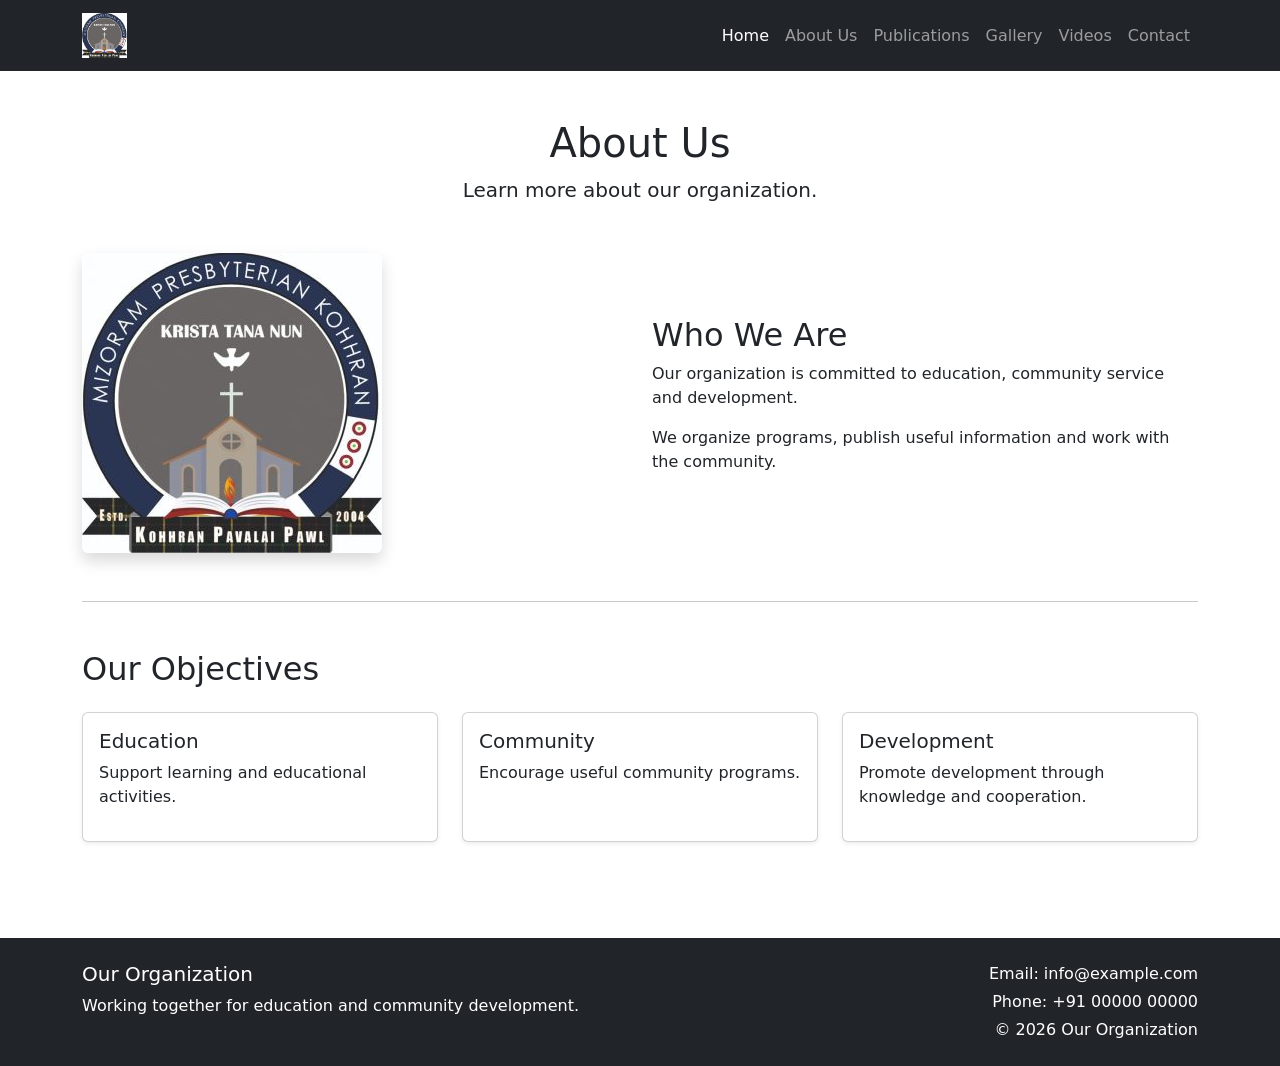
==== about.html @ 16ee0c52 "upload website files" ====
<!DOCTYPE html>
<html lang="en">
<head>
<meta charset="UTF-8">
<meta name="viewport" content="width=device-width, initial-scale=1.0">
<title>Our Organization</title>
<link href="https://cdn.jsdelivr.net/npm/bootstrap@5.3.8/dist/css/
bootstrap.min.css" rel="stylesheet">
<link rel="stylesheet" href="css/style.css">
</head>
<body>
<nav class="navbar navbar-expand-lg bg-dark navbar-dark">
    <div class="container">

        <a class="navbar-brand d-flex align-items-center"
   href="index.html">

    <img src="images/banner.jpg"
         alt="Organization Logo"
         width="45"
         height="45"
         class="me-2">
		 </a>

        <button class="navbar-toggler" type="button"
                data-bs-toggle="collapse"
                data-bs-target="#mainNav">
            <span class="navbar-toggler-icon"></span>
        </button>

        <div class="collapse navbar-collapse" id="mainNav">
            <ul class="navbar-nav ms-auto">

                <li class="nav-item">
                    <a class="nav-link active" href="index.html">Home</a>
                </li>

                <li class="nav-item">
                    <a class="nav-link" href="about.html">About Us</a>
                </li>

                <li class="nav-item">
                    <a class="nav-link" href="publications.html">Publications</a>
                </li>

                <li class="nav-item">
                    <a class="nav-link" href="gallery.html">Gallery</a>
                </li>

                <li class="nav-item">
                    <a class="nav-link" href="videos.html">Videos</a>
                </li>

                <li class="nav-item">
                    <a class="nav-link" href="contact.html">Contact</a>
                </li>

            </ul>
        </div>
    </div>
</nav>
<section class="py-5">
<div class="container">
<div class="text-center mb-5">
<h1>About Us</h1>
<p class="lead">
 Learn more about our organization.
</p>
</div>
<div class="row align-items-center g-4">
<div class="col-md-6">
<img src="images/banner.jpg"
class="img-fluid rounded shadow"
alt="About our organization">
</div>
<div class="col-md-6">
<h2>Who We Are</h2>
<p>
 Our organization is committed to education,
 community service and development.
</p>
<p>
 We organize programs, publish useful information
 and work with the community.
</p>
</div>
</div>
<hr class="my-5">
<h2 class="mb-4">Our Objectives</h2>
<div class="row g-4">
<div class="col-md-4">
<div class="card h-100 shadow-sm">
<div class="card-body">
<h5>Education</h5>
<p>
 Support learning and educational activities.
</p>
</div>
</div>
</div>
<div class="col-md-4">
<div class="card h-100 shadow-sm">
<div class="card-body">
<h5>Community</h5>
<p>
 Encourage useful community programs.
</p>
</div>
</div>
</div>
<div class="col-md-4">
<div class="card h-100 shadow-sm">
<div class="card-body">
<h5>Development</h5>
<p>
 Promote development through knowledge and 
 cooperation.
</p>
</div>
</div>
</div>
</div>
</div>
</section>
<footer class="bg-dark text-white py-4 mt-5">
    <div class="container">
        <div class="row">

            <div class="col-md-6">
                <h5>Our Organization</h5>
                <p>
                    Working together for education and community development.
                </p>
            </div>

            <div class="col-md-6 text-md-end">
                <p class="mb-1">Email: info@example.com</p>
                <p class="mb-1">Phone: +91 00000 00000</p>
                <p class="mb-0">&copy; 2026 Our Organization</p>
            </div>

        </div>
    </div>
</footer>
 
</footer>
<script src="https://cdn.jsdelivr.net/npm/bootstrap@5.3.8/dist/js/
bootstrap.bundle.min.js"></script>
</body>
</html>
---- css/style.css ----
.hero-section{

  

    //background-size:auto;

    //background-position: center;

    //background-repeat: no-repeat;

    //height: 60vh;

    //display: flex;
	//justify-content:center;

    //align-items: center;

}


.hero-content{

    color: red;

    position: relative;
    z-index: 2;

    padding-bottom: 5px;

}
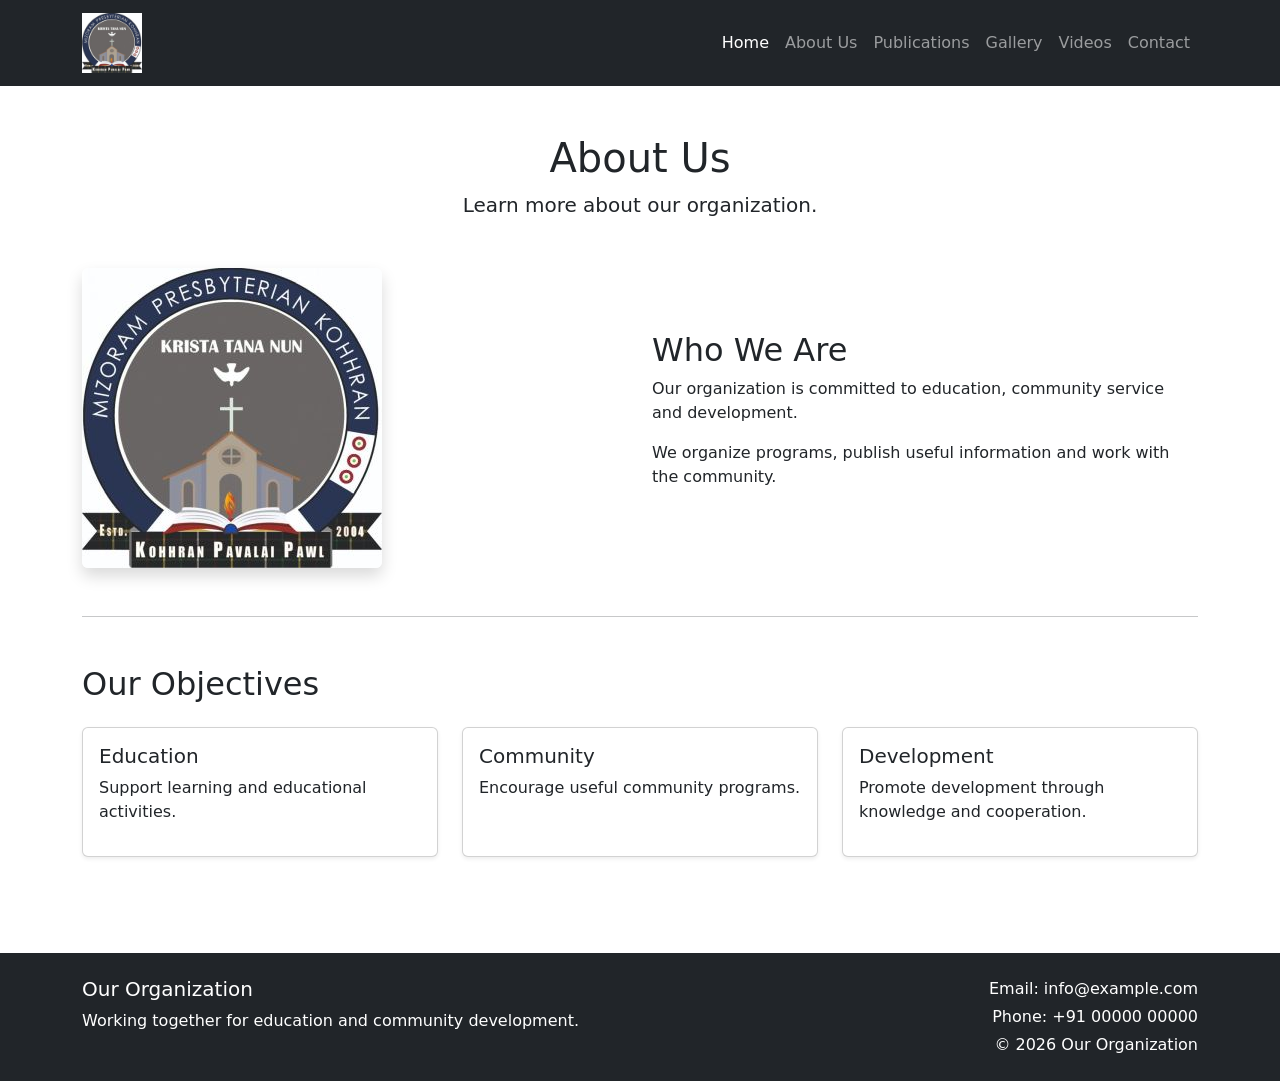
==== commit fb458569: "Add files via upload" ====
--- a/about.html
+++ b/about.html
@@ -7,6 +7,8 @@
 <link href="https://cdn.jsdelivr.net/npm/bootstrap@5.3.8/dist/css/
 bootstrap.min.css" rel="stylesheet">
 <link rel="stylesheet" href="css/style.css">
+<link rel="manifest" href="manifest.json">
+<meta name="theme-color" content="#0d6efd">
 </head>
 <body>
 <nav class="navbar navbar-expand-lg bg-dark navbar-dark">
@@ -17,9 +19,9 @@
 
     <img src="images/banner.jpg"
          alt="Organization Logo"
-         width="45"
-         height="45"
-         class="me-2">
+         width="60"
+         height="60"
+         class="me-4">
 		 </a>
 
         <button class="navbar-toggler" type="button"
@@ -141,9 +143,13 @@
 
         </div>
     </div>
+
 </footer>
- 
-</footer>
+<script>
+if ('serviceWorker' in navigator) {
+  navigator.serviceWorker.register('service-worker.js');
+}
+</script>
 <script src="https://cdn.jsdelivr.net/npm/bootstrap@5.3.8/dist/js/
 bootstrap.bundle.min.js"></script>
 </body>
--- a/css/style.css
+++ b/css/style.css
@@ -20,7 +20,7 @@
 
 .hero-content{
 
-    color: red;
+    color: black;
 
     position: relative;
     z-index: 2;
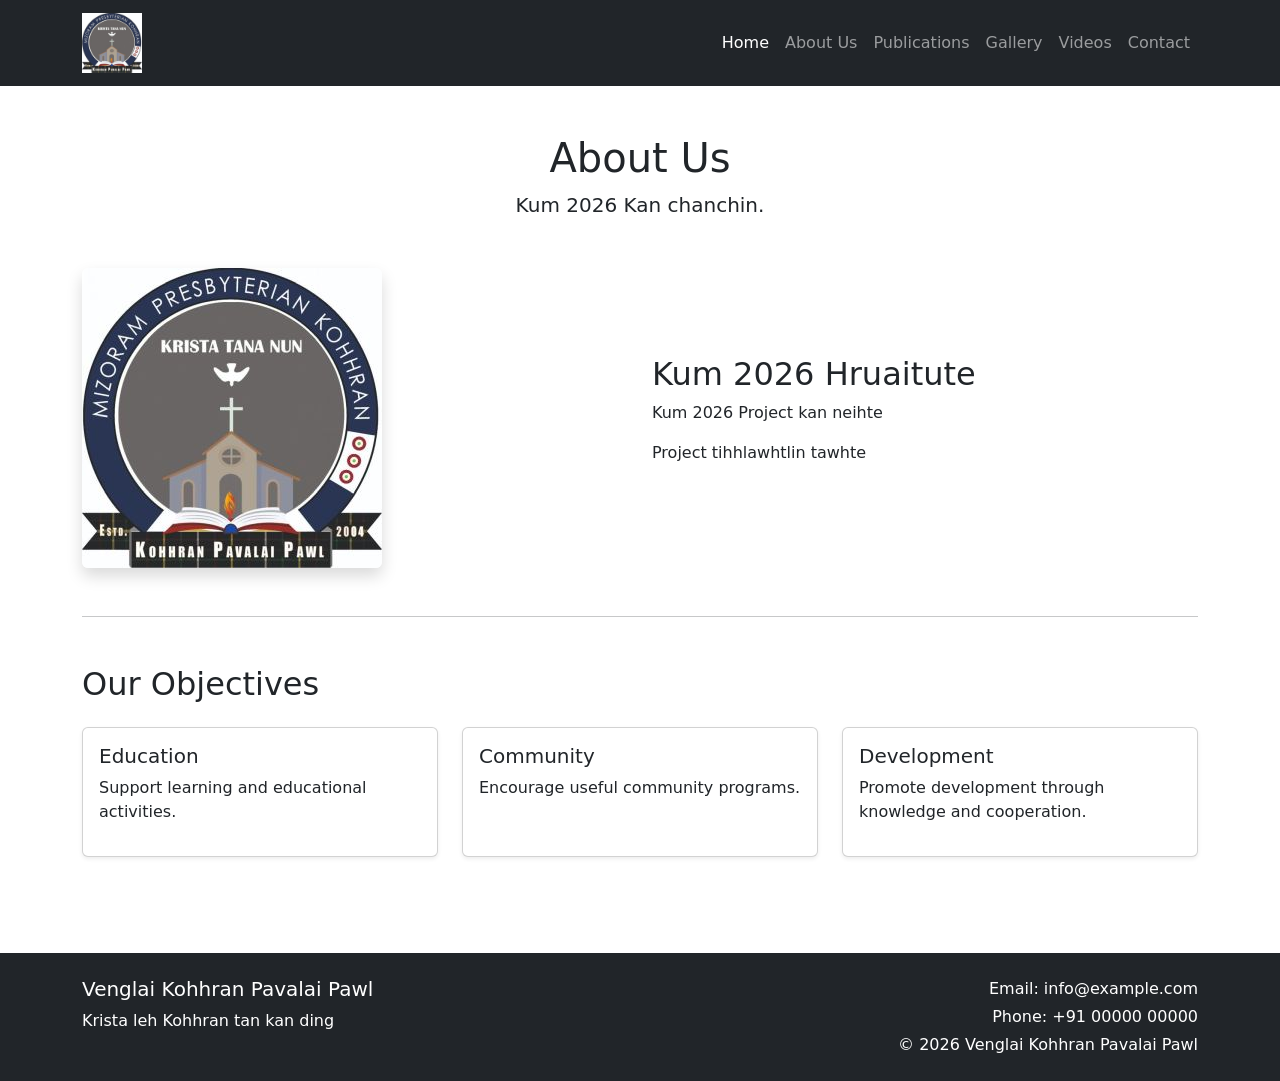
==== commit 5310f911: "Add files via upload" ====
--- a/about.html
+++ b/about.html
@@ -66,7 +66,7 @@
 <div class="text-center mb-5">
 <h1>About Us</h1>
 <p class="lead">
- Learn more about our organization.
+ Kum 2026 Kan chanchin.
 </p>
 </div>
 <div class="row align-items-center g-4">
@@ -76,14 +76,12 @@
 alt="About our organization">
 </div>
 <div class="col-md-6">
-<h2>Who We Are</h2>
+<h2> Kum 2026 Hruaitute</h2>
 <p>
- Our organization is committed to education,
- community service and development.
+ Kum 2026 Project kan neihte
 </p>
 <p>
- We organize programs, publish useful information
- and work with the community.
+ Project tihhlawhtlin tawhte
 </p>
 </div>
 </div>
@@ -129,21 +127,20 @@
         <div class="row">
 
             <div class="col-md-6">
-                <h5>Our Organization</h5>
+                <h5>Venglai Kohhran Pavalai Pawl</h5>
                 <p>
-                    Working together for education and community development.
+                    Krista leh Kohhran tan kan ding
                 </p>
             </div>
 
             <div class="col-md-6 text-md-end">
                 <p class="mb-1">Email: info@example.com</p>
                 <p class="mb-1">Phone: +91 00000 00000</p>
-                <p class="mb-0">&copy; 2026 Our Organization</p>
+                <p class="mb-0">&copy; 2026 Venglai Kohhran Pavalai Pawl</p>
             </div>
 
         </div>
     </div>
-
 </footer>
 <script>
 if ('serviceWorker' in navigator) {
--- a/css/style.css
+++ b/css/style.css
@@ -2,29 +2,19 @@
 
   
 
-    //background-size:auto;
+    background-size:auto;
 
-    //background-position: center;
+    background-position: center;
 
-    //background-repeat: no-repeat;
+    background-repeat: no-repeat;
 
-    //height: 60vh;
+    height: 80vh;
 
-    //display: flex;
-	//justify-content:center;
+    display: flex;
+	justify-content:center;
 
-    //align-items: center;
+    align-items: center;
 
 }
 
 
-.hero-content{
-
-    color: black;
-
-    position: relative;
-    z-index: 2;
-
-    padding-bottom: 5px;
-
-}
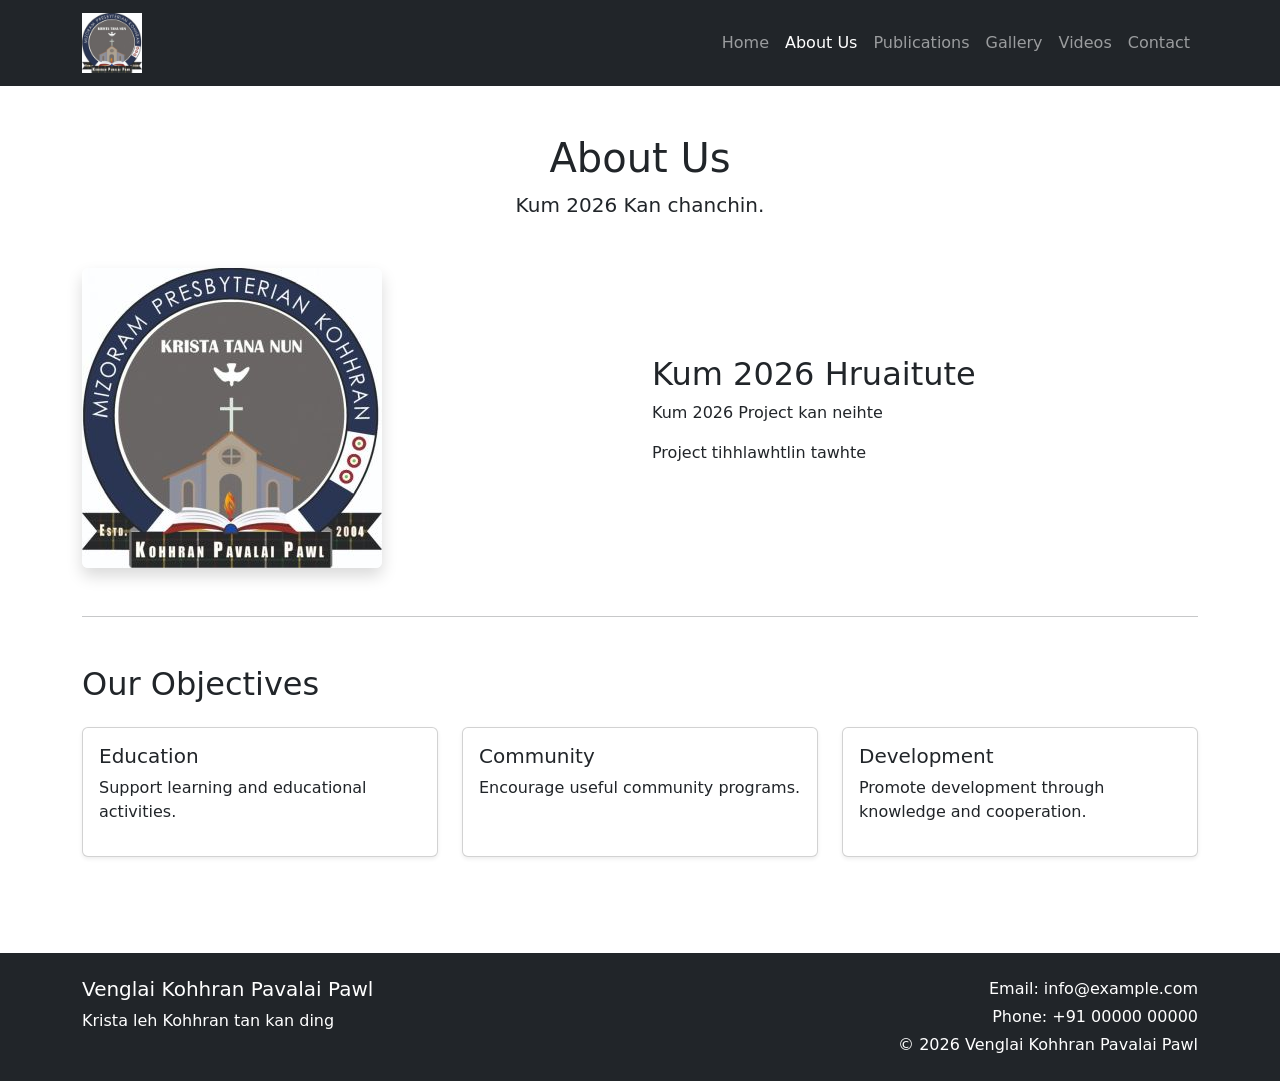
==== commit 38e4c1f8: "Add files via upload" ====
--- a/about.html
+++ b/about.html
@@ -34,11 +34,11 @@
             <ul class="navbar-nav ms-auto">
 
                 <li class="nav-item">
-                    <a class="nav-link active" href="index.html">Home</a>
+                    <a class="nav-link" href="index.html">Home</a>
                 </li>
 
                 <li class="nav-item">
-                    <a class="nav-link" href="about.html">About Us</a>
+                    <a class="nav-link active" href="about.html">About Us</a>
                 </li>
 
                 <li class="nav-item">
